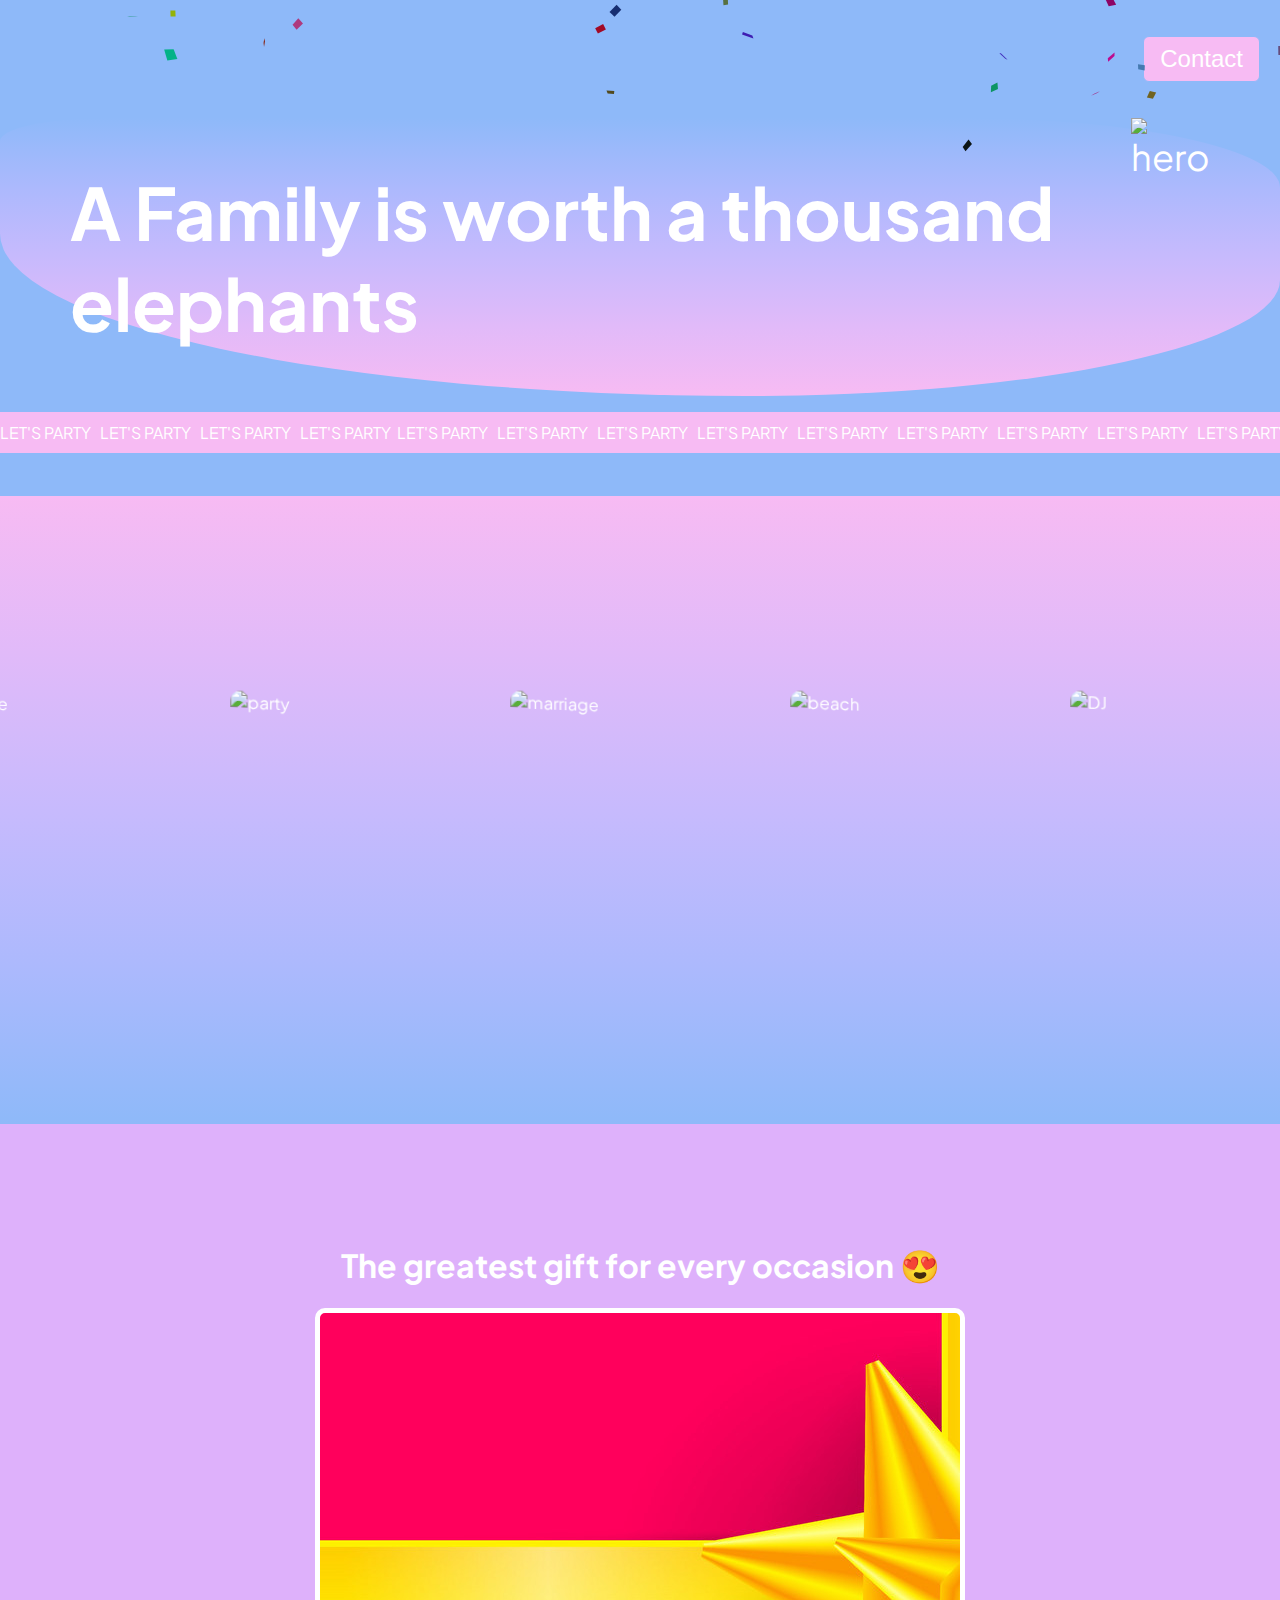
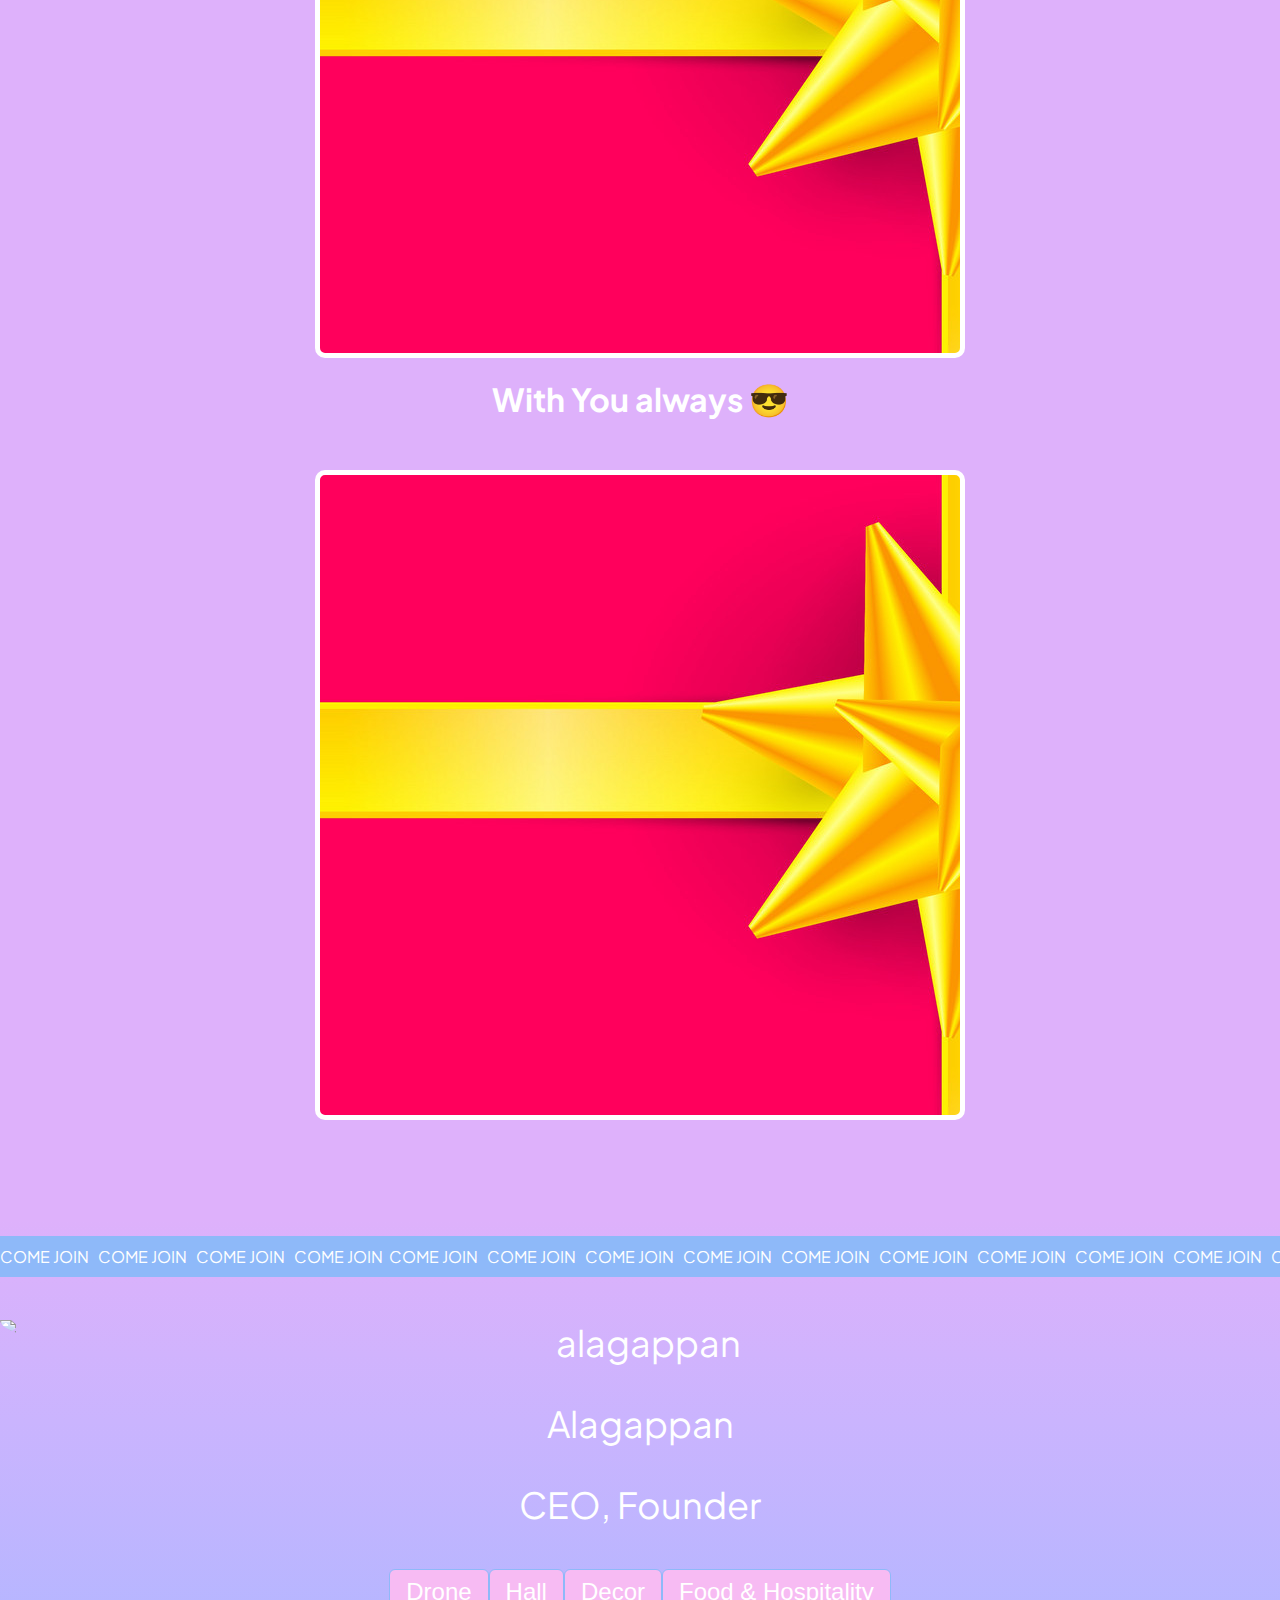
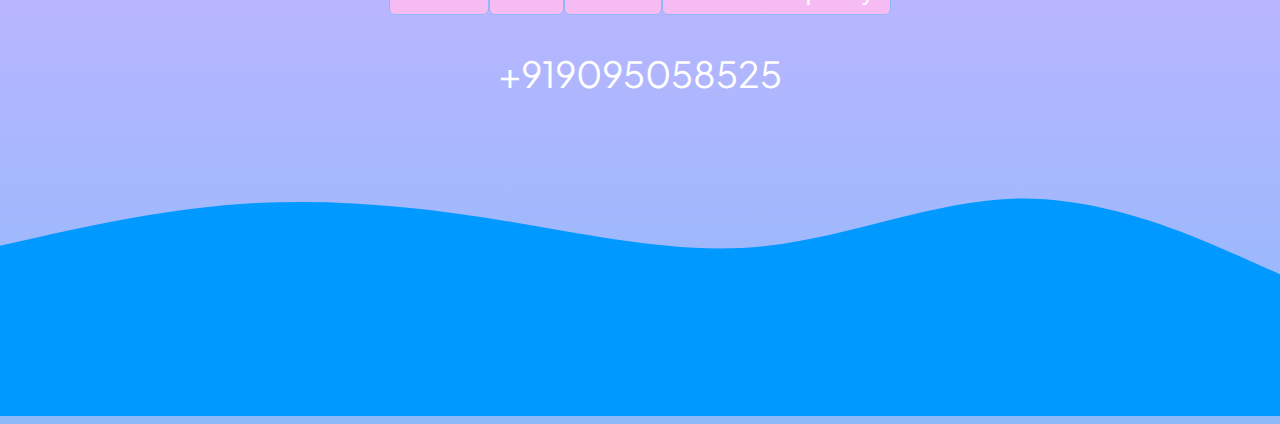
==== index.html @ c964f7fd "Add files via upload" ====
<!DOCTYPE html>
<html lang="en">
<head>
    <meta charset="UTF-8">
    <meta http-equiv="X-UA-Compatible" content="IE=edge">
    <meta name="viewport" content="width=device-width, initial-scale=1.0">
    <link rel="preconnect" href="https://fonts.googleapis.com">
    <link rel="preconnect" href="https://fonts.gstatic.com" crossorigin>
    <link href="https://fonts.googleapis.com/css2?family=Plus+Jakarta+Sans&display=swap" rel="stylesheet">
    <script src="https://kit.fontawesome.com/6df7ba1858.js" crossorigin="anonymous"></script>
    <link rel="stylesheet" type="text/css" href="./styles.css">
    <link rel="icon" type="image/x-icon" href="https://snapnsnap.github.io/pngegg.png">
    <title>Snap N Snap</title>
</head>
<body>
    <nav class="nav">
        <ul>
            <li><a href="#footer"><button id="contact">Contact</button></a></li>
        </ul>
    </nav>
<div class="container">
    <div class="hero">
        <h1>A Family is worth a thousand elephants</h1>
        <img src="https://snapnsnap.github.io/Snapnsnap-removebg-preview.png" alt="hero"/>
    </div>
    <div class="flex_image">
        <p class="flex_text">Let's Party &nbsp; Let's Party &nbsp; Let's Party &nbsp;  Let's Party 
            &nbsp;Let's Party  &nbsp; Let's Party &nbsp; Let's Party &nbsp; Let's Party &nbsp; Let's Party
            &nbsp; Let's Party &nbsp; Let's Party &nbsp; Let's Party &nbsp; Let's Party &nbsp; Let's Party 
            &nbsp; Let's Party</p>
    </div>
    <div class="testimonials">
        <img src="https://upload.wikimedia.org/wikipedia/commons/thumb/4/4f/Birthday_cake.jpg/640px-Birthday_cake.jpg" alt="cake" />
        <img src="https://upload.wikimedia.org/wikipedia/commons/thumb/d/d1/Night_techno_party%2C_dancing%2C_Koh_Chang%2C_Thailand.jpg/640px-Night_techno_party%2C_dancing%2C_Koh_Chang%2C_Thailand.jpg" alt="party" />
        <img src="https://upload.wikimedia.org/wikipedia/commons/thumb/d/d9/Edmund_Blair_Leighton_-_The_Wedding_Register.jpg/640px-Edmund_Blair_Leighton_-_The_Wedding_Register.jpg" alt="marriage" />
        <img src="https://upload.wikimedia.org/wikipedia/commons/thumb/3/38/Zyciejakwmadrycie.jpg/640px-Zyciejakwmadrycie.jpg" alt="beach" />
        <img src="https://upload.wikimedia.org/wikipedia/commons/thumb/a/a6/Silent_Disco_by_SIlentArena_at_The_University_of_Durham_84.jpg/640px-Silent_Disco_by_SIlentArena_at_The_University_of_Durham_84.jpg" alt="DJ" />
    </div>
    <div class="party">
        <h1>The greatest gift for every occasion &#128525;</h1>
        <div class="partyimg"></div>
        <h1>With You always &#128526;</h1>
        <div class="partyimg2"></div>
    </div>
    <div class="marquee">
        <p class="marquee_text">Come Join &nbsp; Come Join &nbsp; Come Join &nbsp;  Come Join 
            &nbsp;Come Join   &nbsp; Come Join  &nbsp; Come Join  &nbsp; Come Join  &nbsp; Come Join 
            &nbsp; Come Join  &nbsp; Come Join  &nbsp; Come Join  &nbsp; Come Join  &nbsp; Come Join  
            &nbsp; Come Join &nbsp; Come Join</p>
    </div>
    <div class="footer" id="footer">
            <img src="https://snapnsnap.github.io/302481805_188348960390436_2695764644924334301_n.jpg" alt="alagappan"/>
            <p>Alagappan</p>
            <p>CEO, Founder</p>
            <button>Drone</button><button>Hall</button><button>Decor</button><button>Food & Hospitality</button>
            <p><i class="fa-solid fa-phone"></i>+919095058525</p>
            <svg xmlns="http://www.w3.org/2000/svg" viewBox="0 0 1440 320"><path fill="#0099ff" fill-opacity="1" d="M0,128L48,117.3C96,107,192,85,288,80C384,75,480,85,576,101.3C672,117,768,139,864,128C960,117,1056,75,1152,74.7C1248,75,1344,117,1392,138.7L1440,160L1440,320L1392,320C1344,320,1248,320,1152,320C1056,320,960,320,864,320C768,320,672,320,576,320C480,320,384,320,288,320C192,320,96,320,48,320L0,320Z"></path></svg>

        </div>
    </div>
</div>
<script src="index.js" defer></script>
</body>
</html>
---- styles.css ----
body {
    font-family: 'Plus Jakarta Sans', sans-serif;
    margin: 0;
    color: #fff;
    background: #8eb9f9;
    box-sizing: border-box;
}

.nav {
    background: #8eb9f9;
    margin: 0;
}

ul {
    list-style: none;
    display: flex;
    justify-content: right;
}

li {
    padding: 20px;

    
}

button {
    background: #f7bbf3;
    border: 1px solid #8eb9f9;
    font-size: 24px;
    border-radius: 6px;
    padding-top: 8px;
    padding-bottom: 8px;
    padding-right: 16px;
    padding-left: 16px;
    cursor: pointer;
    color: #fff;
}

button:hover {
    box-shadow: 0px 2px 40px 0px rgba(0,0,0,.3);
}

.hero {
    background-image: linear-gradient(to bottom, #8eb9f9, #acb9fd, #c7bafd, #e1baf9, #f7bbf3);
    display: flex;
    justify-content: space-around;
    font-size: 36px;
    border-radius: 10% 30% 50% 70%;
    padding-left: 70px;
    padding-right: 70px;
}



.flex_text {
    text-transform: uppercase;
    white-space: nowrap;
    position: absolute;
    animation: mymove 8s linear infinite;
    background-color: #F7BBF3;
    padding-top: 10px;
    padding-bottom: 10px;
}

@keyframes mymove {
    from {
      left: 0;
    }
    to {
      left: -140px;
    }
  }

.testimonials {
    margin-top: 100px;
    padding: 200px;
    background-image: linear-gradient(to top, #8eb9f9, #acb9fd, #c7bafd, #e1baf9, #f7bbf3);
    display: grid;
    place-content: center;
    grid-auto-flow: column;
    gap: 30px;
}  

.testimonials img {
    --f: .1; /* the parallax factor (the smaller the better) */
    --r: 10px; /* radius */
    
    --_f: calc(100%*var(--f)/(1 + var(--f)));
    --_a: calc(90deg*var(--f));
    width: 250px; /* the image size */
    aspect-ratio: calc(1 + var(--f));
    object-fit: cover;
    clip-path: inset(0 var(--_f) 0 0 round var(--r));
    transform: perspective(400px) var(--_t,rotateY(var(--_a)));
    transition: .5s;
    cursor: pointer;
  }
  img:hover {
    clip-path: inset(0 0 0 var(--_f) round var(--r));
    --_t:translateX(calc(-1*var(--_f))) rotateY(calc(-1*var(--_a)))
  }

  .party {
    background-color: #DEB1FB;
    padding: 100px;
    text-align: center;

  }

  .partyimg {
    display: block;
    margin-left: auto;
    margin-right: auto;
    border-radius: 10px;
    border: 5px solid #fff;
    width: 640px;
    height: 640px;
    background: url("./gift-cover.jpg") no-repeat;
  }

  .partyimg:hover{
    background: url("https://media.tenor.com/wh2Owixfr4sAAAAd/it-a-surprise-liz-lemon.gif") no-repeat;
    cursor: pointer;

  }

  .partyimg2 {
    margin-top: 50px;
    display: block;
    margin-left: auto;
    margin-right: auto;
    border-radius: 10px;
    border: 5px solid #fff;
    width: 640px;
    height: 640px;
    background: url("./gift-cover.jpg") no-repeat;
  }

  .partyimg2:hover{
    background: url("https://media.tenor.com/nT541VLVInEAAAAd/genius-lady-decade.gif") no-repeat;
    cursor: pointer;

  }
 
  .marquee_text {
    text-transform: uppercase;
    white-space: nowrap;
    position: absolute;
    animation: urmove 8s linear infinite;
    background-color: #8eb9f9;
    padding-top: 10px;
    padding-bottom: 10px;
}

@keyframes urmove {
    from {
      right: 0;
    }
    to {
      right: -140px;
    }
  }

.footer {
    background-image: linear-gradient(to top, #8eb9f9, #a1b8fd, #b6b6ff, #cab4fe, #deb1fb); 
    text-align: center;
    font-size: 36px;
    

}

.footer img{
    border-radius: 50%;
    display: block;
    margin-left: auto;
    margin-right: auto;
    padding-top: 100px;
}
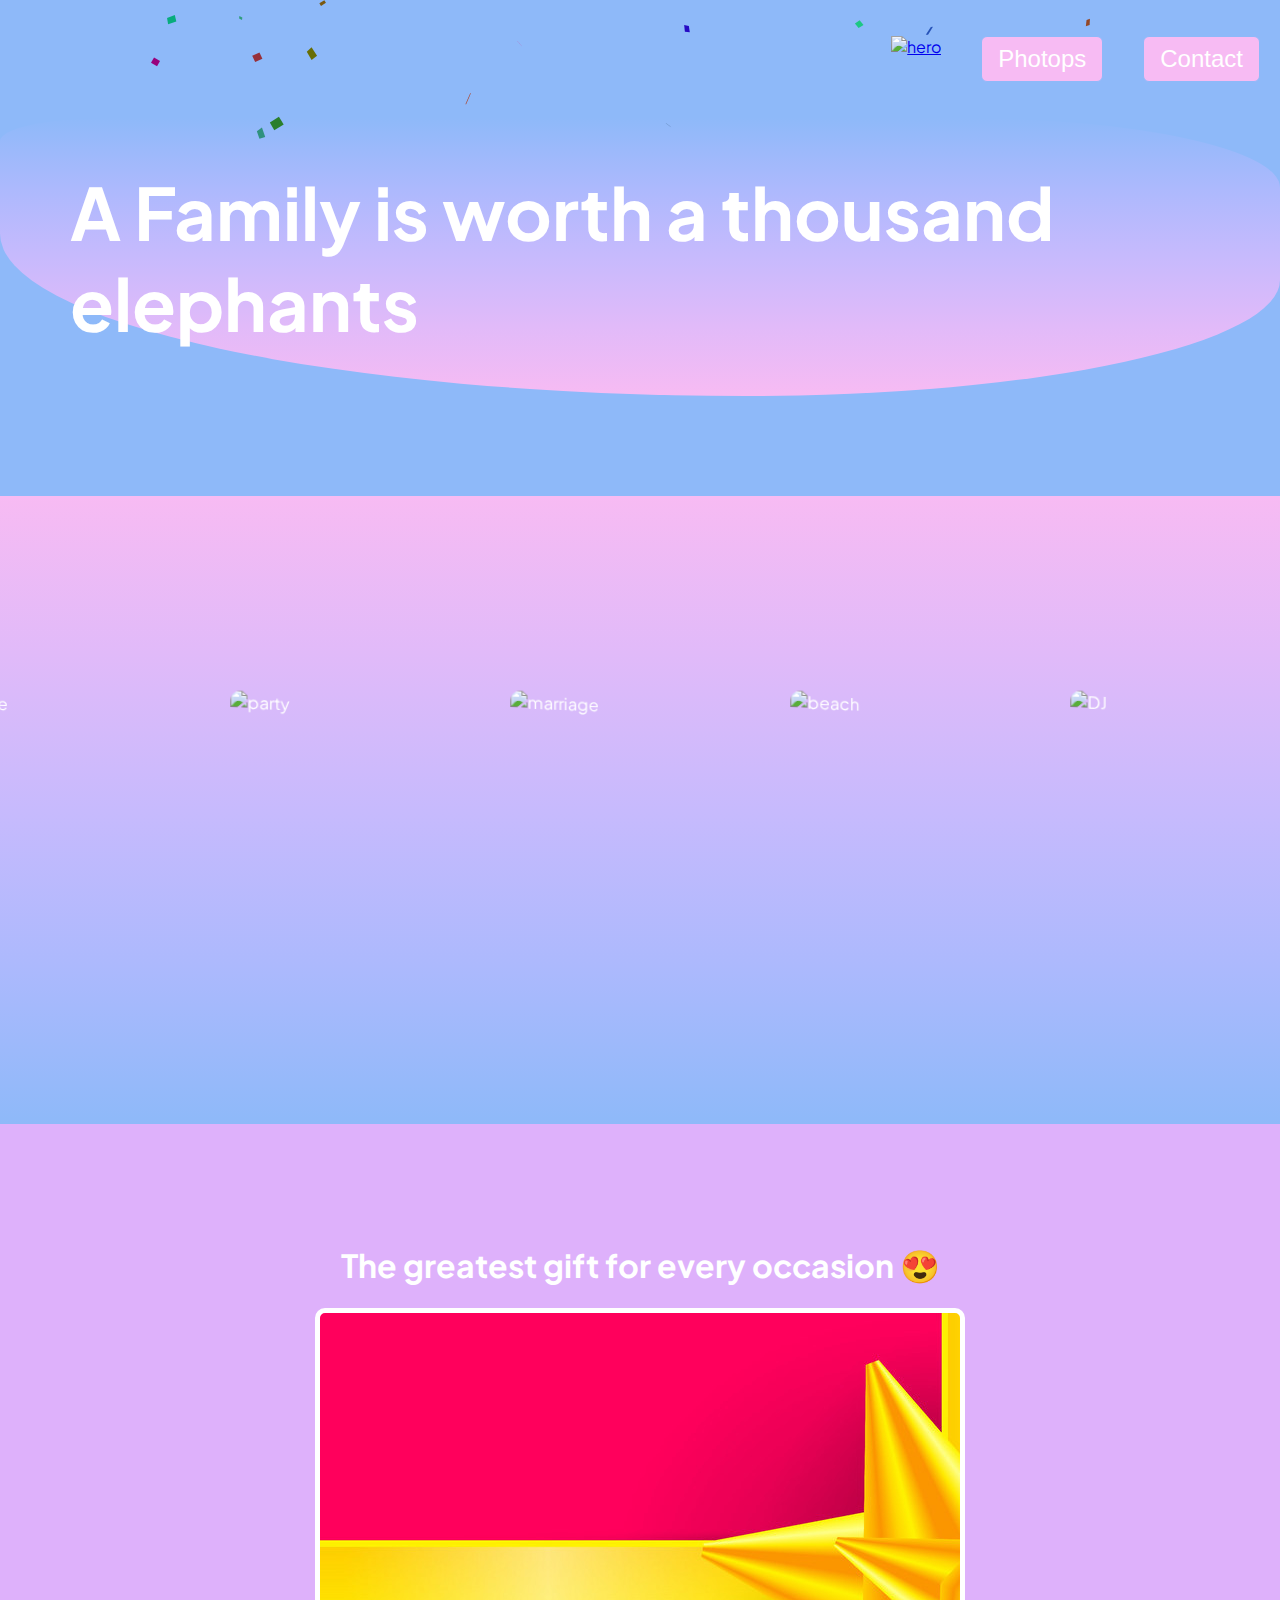
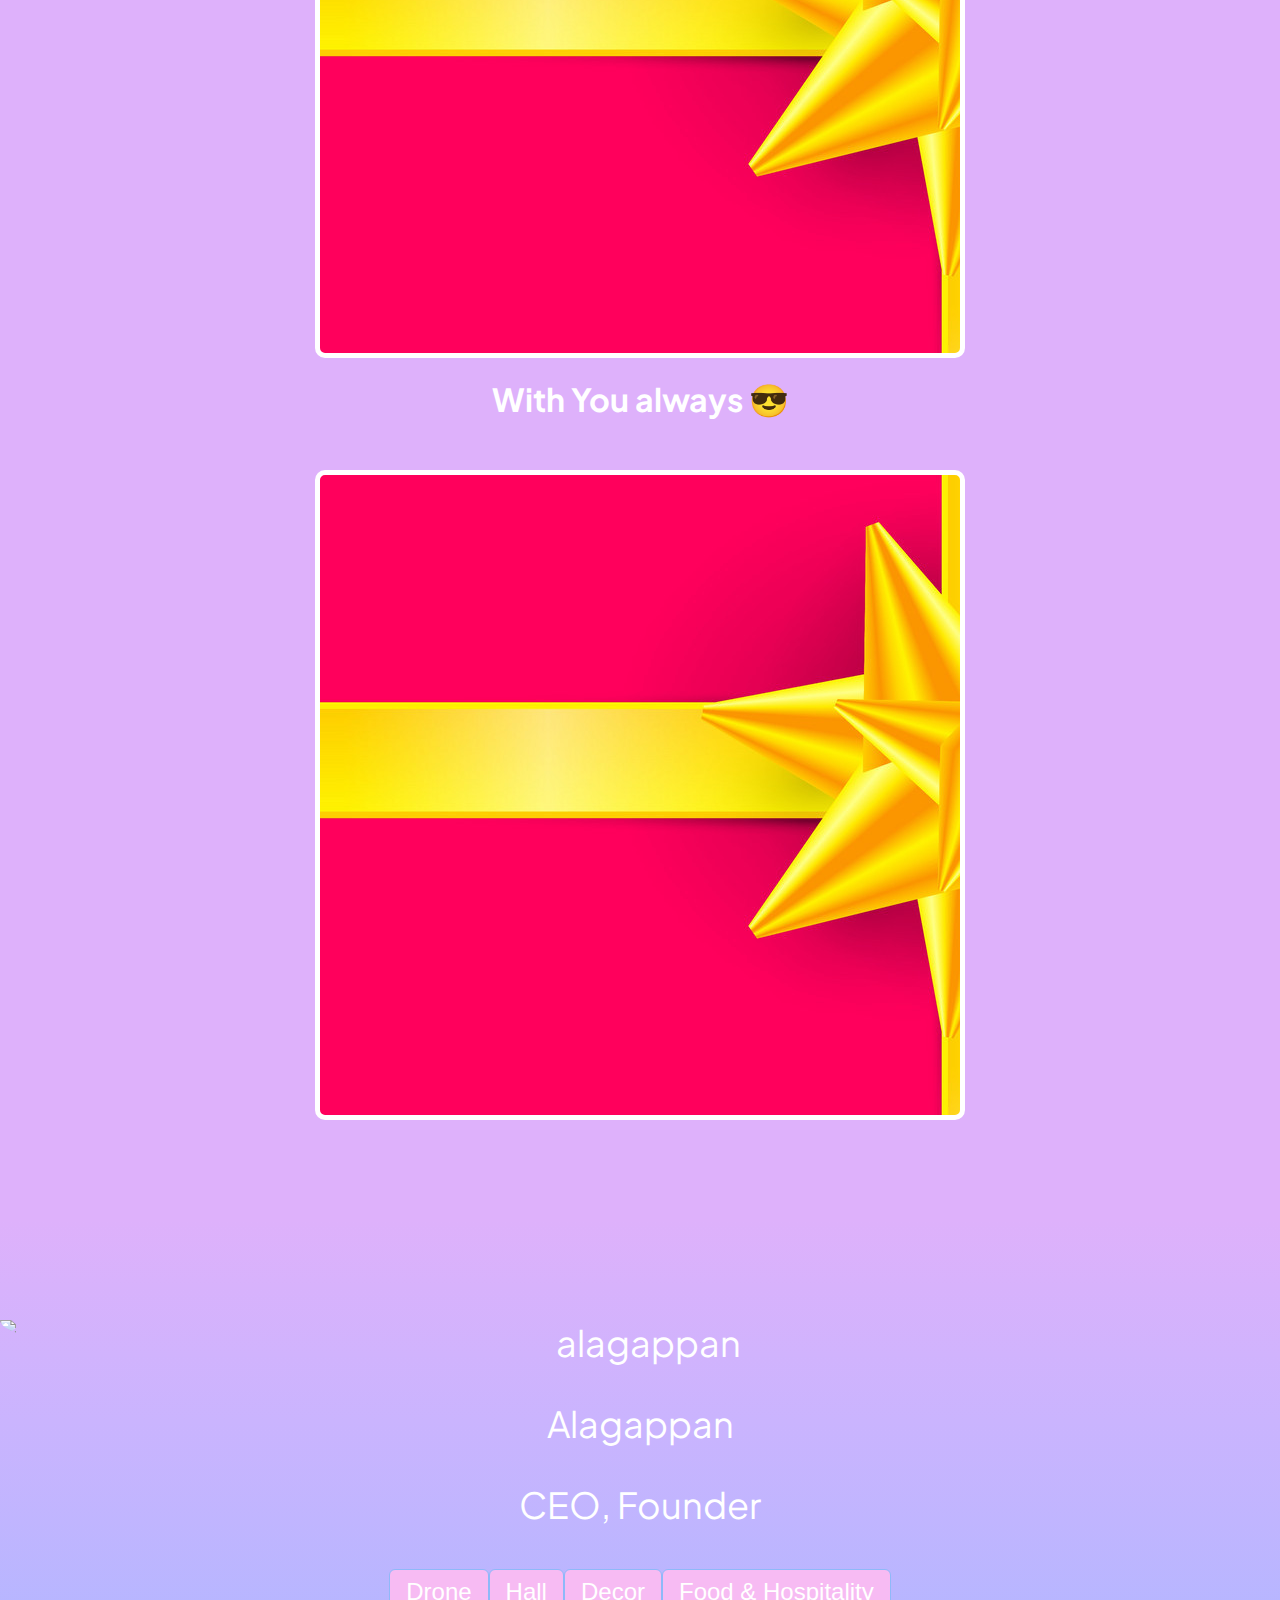
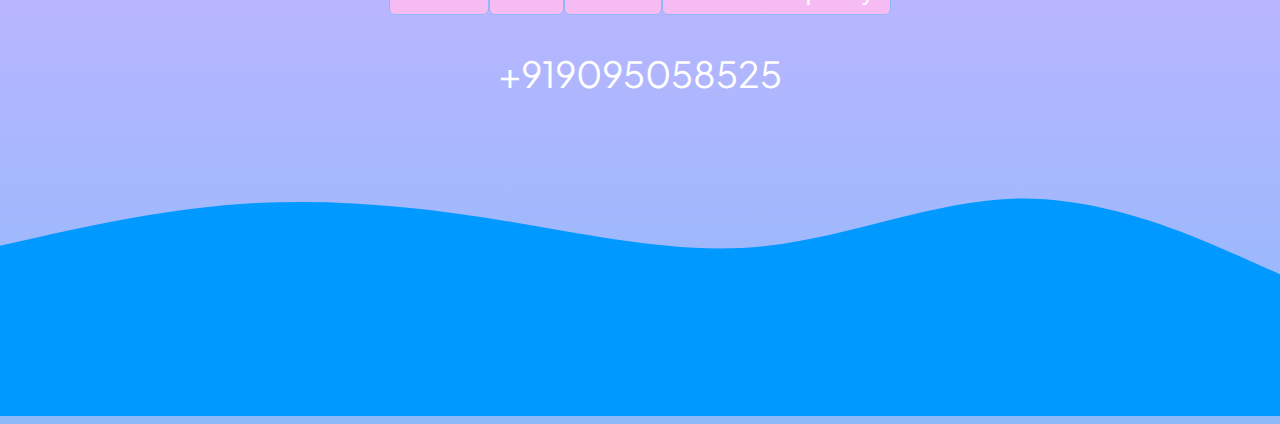
==== commit 3c1d9f2a: "Add files via upload" ====
--- a/index.html
+++ b/index.html
@@ -15,19 +15,14 @@
 <body>
     <nav class="nav">
         <ul>
+            <li><a href="./index.html"><img height="60px" src="https://snapnsnap.github.io/Snapnsnap-removebg-preview.png" alt="hero"/></a></li>
+            <li><a href="./photops.html"><button id="photops">Photops</button></a></li>
             <li><a href="#footer"><button id="contact">Contact</button></a></li>
         </ul>
     </nav>
 <div class="container">
     <div class="hero">
         <h1>A Family is worth a thousand elephants</h1>
-        <img src="https://snapnsnap.github.io/Snapnsnap-removebg-preview.png" alt="hero"/>
-    </div>
-    <div class="flex_image">
-        <p class="flex_text">Let's Party &nbsp; Let's Party &nbsp; Let's Party &nbsp;  Let's Party 
-            &nbsp;Let's Party  &nbsp; Let's Party &nbsp; Let's Party &nbsp; Let's Party &nbsp; Let's Party
-            &nbsp; Let's Party &nbsp; Let's Party &nbsp; Let's Party &nbsp; Let's Party &nbsp; Let's Party 
-            &nbsp; Let's Party</p>
     </div>
     <div class="testimonials">
         <img src="https://upload.wikimedia.org/wikipedia/commons/thumb/4/4f/Birthday_cake.jpg/640px-Birthday_cake.jpg" alt="cake" />
@@ -42,12 +37,6 @@
         <h1>With You always &#128526;</h1>
         <div class="partyimg2"></div>
     </div>
-    <div class="marquee">
-        <p class="marquee_text">Come Join &nbsp; Come Join &nbsp; Come Join &nbsp;  Come Join 
-            &nbsp;Come Join   &nbsp; Come Join  &nbsp; Come Join  &nbsp; Come Join  &nbsp; Come Join 
-            &nbsp; Come Join  &nbsp; Come Join  &nbsp; Come Join  &nbsp; Come Join  &nbsp; Come Join  
-            &nbsp; Come Join &nbsp; Come Join</p>
-    </div>
     <div class="footer" id="footer">
             <img src="https://snapnsnap.github.io/302481805_188348960390436_2695764644924334301_n.jpg" alt="alagappan"/>
             <p>Alagappan</p>
@@ -59,6 +48,6 @@
         </div>
     </div>
 </div>
-<script src="index.js" defer></script>
+<script src="./index.js" defer></script>
 </body>
 </html>--- a/styles.css
+++ b/styles.css
@@ -3,12 +3,20 @@
     margin: 0;
     color: #fff;
     background: #8eb9f9;
-    box-sizing: border-box;
+    box-sizing: content-box;
+	width: 100%;
+
+}
+
+.container {
+	box-sizing: content-box;
+	
 }
 
 .nav {
     background: #8eb9f9;
-    margin: 0;
+    display: flex;
+    justify-content: right;
 }
 
 ul {
@@ -48,28 +56,58 @@
     border-radius: 10% 30% 50% 70%;
     padding-left: 70px;
     padding-right: 70px;
-}
-
-
+    object-fit: cover;
+}
+
+.phone {
+    transform: rotate(15deg);
+}
+
+.flex_image {
+  box-sizing: content-box;
+}
+
+.marquee{
+  box-sizing: content-box;
+}
 
 .flex_text {
     text-transform: uppercase;
-    white-space: nowrap;
     position: absolute;
-    animation: mymove 8s linear infinite;
     background-color: #F7BBF3;
     padding-top: 10px;
     padding-bottom: 10px;
-}
-
-@keyframes mymove {
-    from {
-      left: 0;
-    }
-    to {
-      left: -140px;
-    }
-  }
+	box-sizing: content-box;
+    
+}
+
+.gallery {
+  margin-top: 100px;
+  box-sizing: content-box;
+  display: grid;
+  grid-gap: 5px;
+  grid-template-columns: repeat(2, 200px);
+  grid-auto-rows: repeat(7, 200px);
+  grid-auto-flow: dense;
+  justify-content: space-evenly;
+  cursor: pointer;
+  object-fit: cover;
+
+}
+
+.horizontal {
+  grid-column: span 2;
+    grid-row: span 2;
+}
+
+.vertical {
+  grid-row: span 2;
+}
+
+#galler-image {
+  border: 10px solid white;
+  border-radius: 5px;
+}  
 
 .testimonials {
     margin-top: 100px;
@@ -146,20 +184,13 @@
     text-transform: uppercase;
     white-space: nowrap;
     position: absolute;
-    animation: urmove 8s linear infinite;
     background-color: #8eb9f9;
     padding-top: 10px;
     padding-bottom: 10px;
-}
-
-@keyframes urmove {
-    from {
-      right: 0;
-    }
-    to {
-      right: -140px;
-    }
-  }
+	box-sizing: content-box;
+}
+
+
 
 .footer {
     background-image: linear-gradient(to top, #8eb9f9, #a1b8fd, #b6b6ff, #cab4fe, #deb1fb); 
@@ -178,3 +209,4 @@
 }
 
 
+
